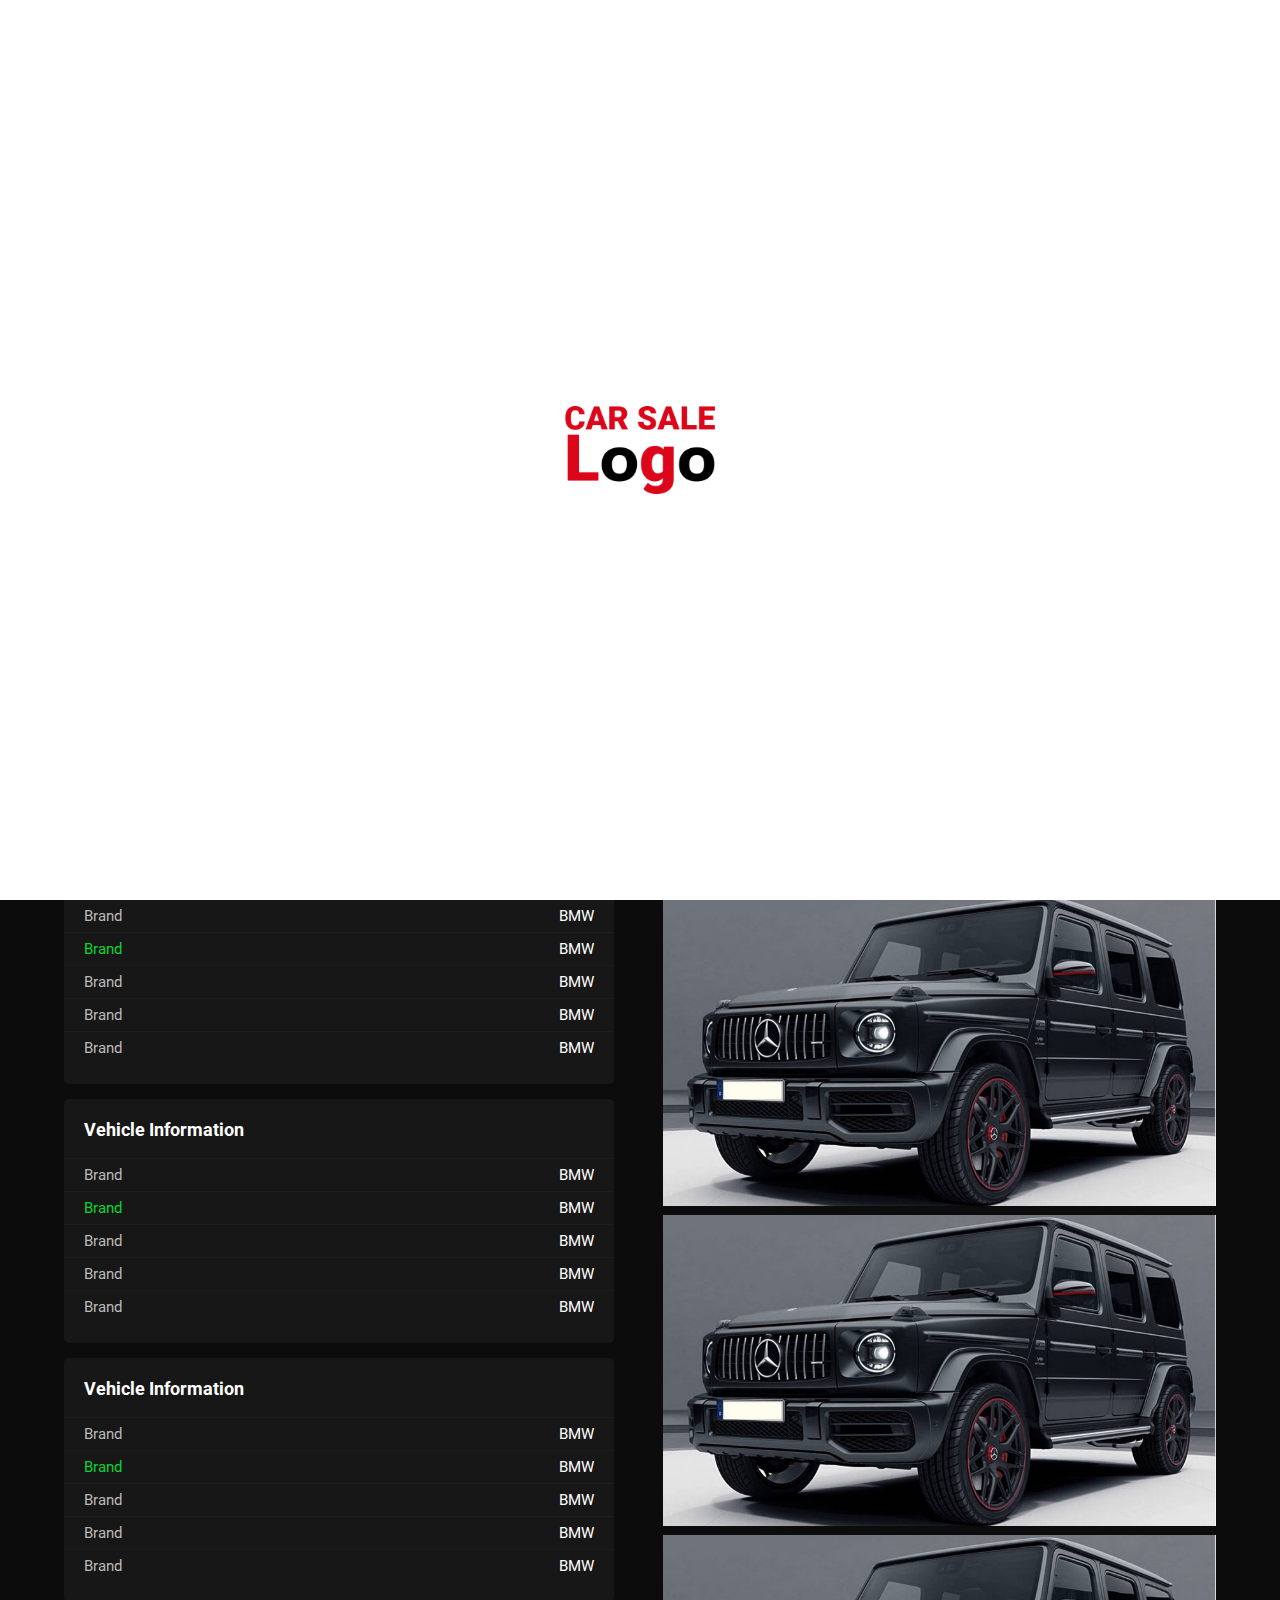
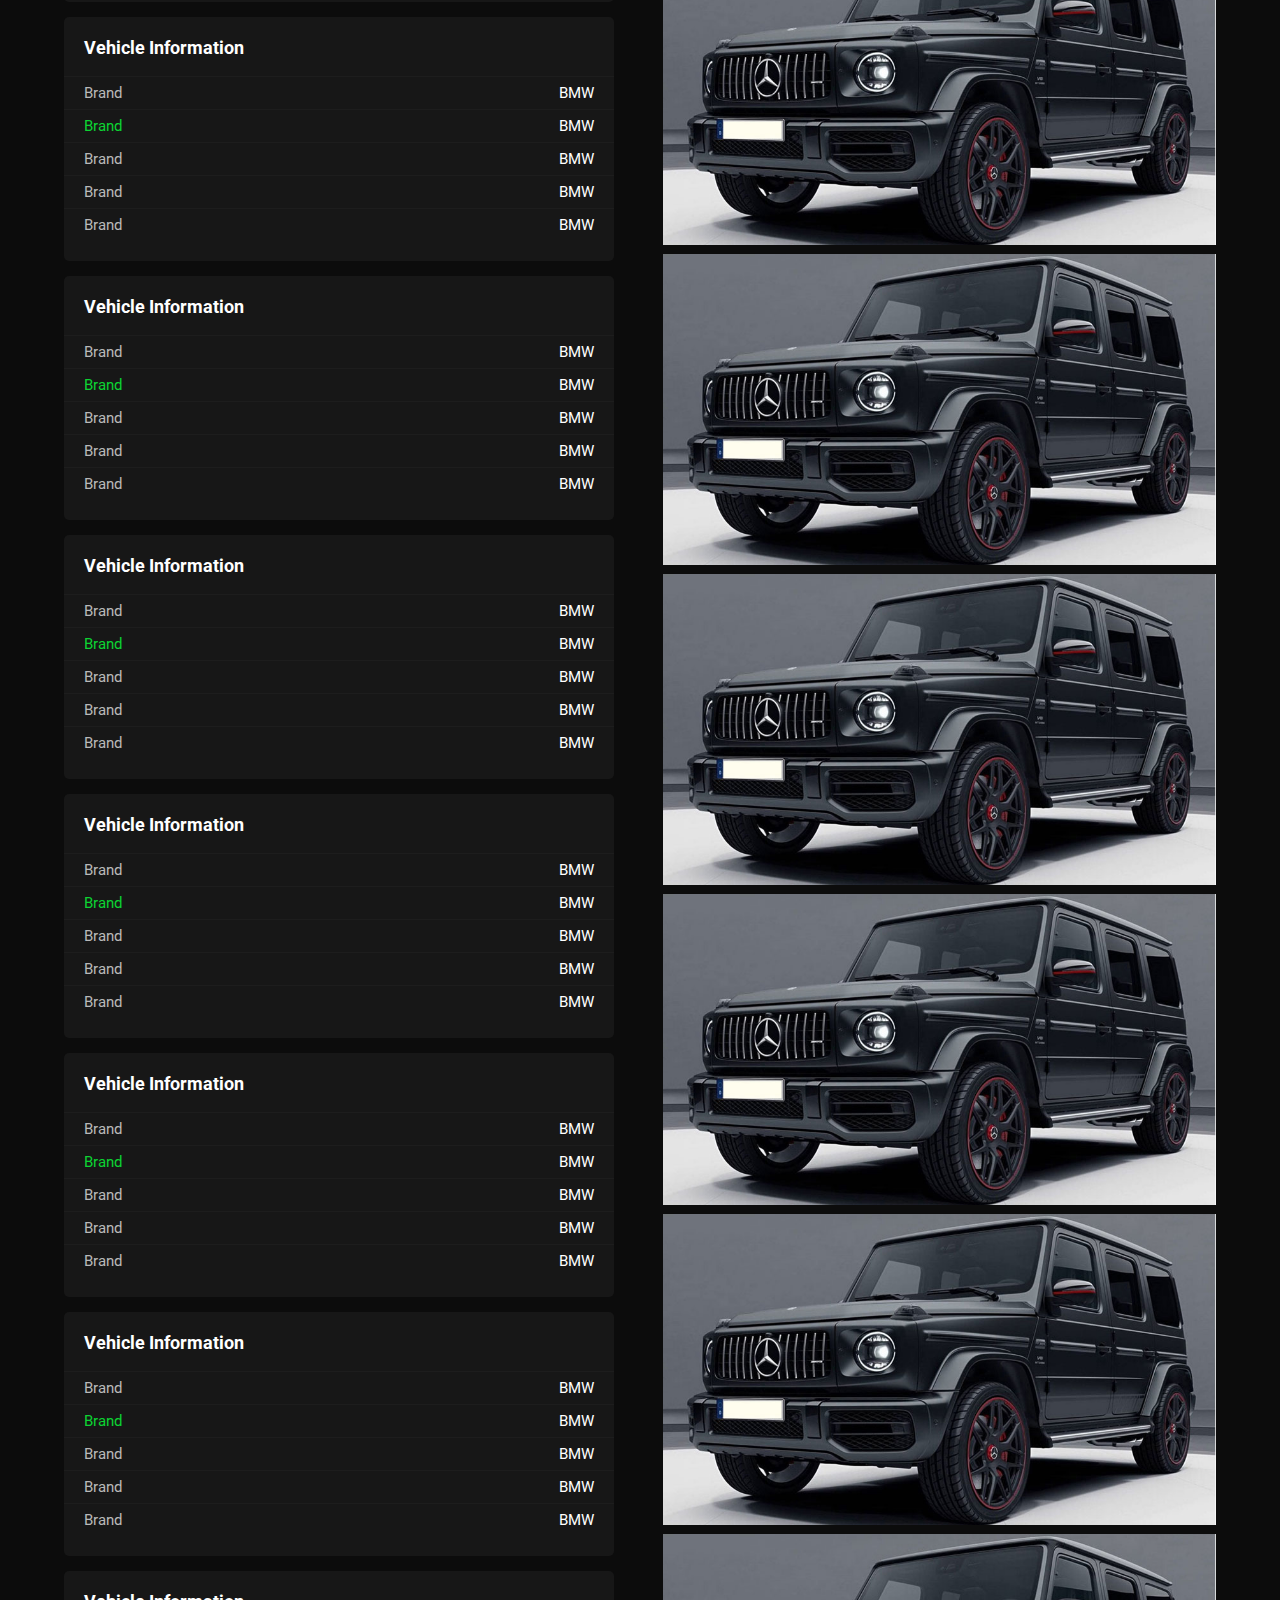
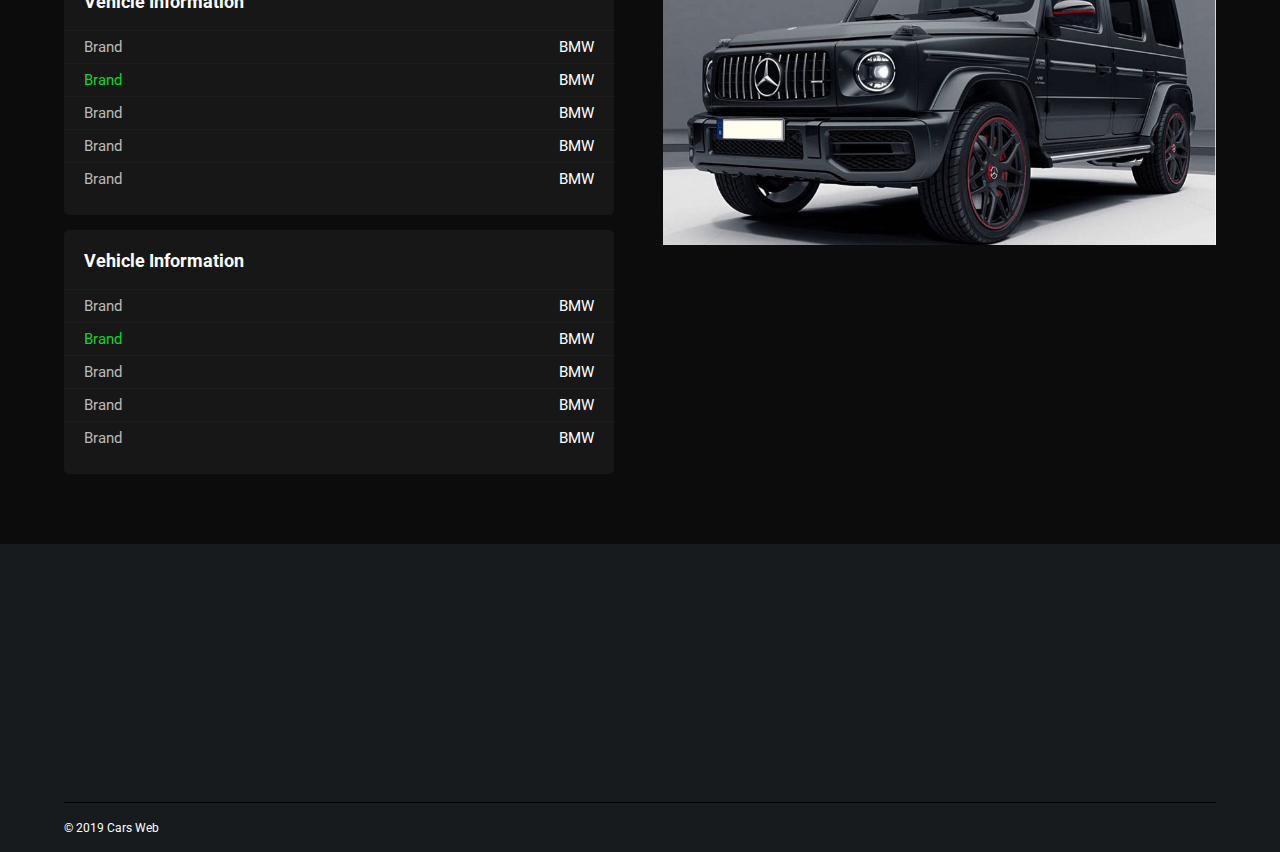
==== view.html @ 67e13fa1 "ViewPageAdded" ====
<!DOCTYPE html
  PUBLIC "-//W3C//DTD XHTML 1.0 Transitional//EN" "https://www.w3.org/TR/xhtml1/DTD/xhtml1-transitional.dtd">
<html xmlns="https://www.w3.org/1999/xhtml">

<head>
  <meta http-equiv="Content-Type" content="text/html; charset=utf-8" />
  <meta name="viewport" content="width=device-width, initial-scale=1.0, maximum-scale=1">
  <title>Car Sale</title>
  <meta name="description" content="Car Sale" />
   <meta name="keywords" content="Car Sale" />
  <link rel="shortcut icon" type="image/png" href="images/favicon.png" />
 
  <link href="css/car.css" rel="stylesheet" type="text/css" />
  <link href="css/jquery.scrollbar.css" rel="stylesheet" type="text/css" />
  <link href="css/animate.min.css" rel="stylesheet" type="text/css" />
  <link rel="stylesheet" href="fonts/fontawesome-pro/css/fontawesome-pro.css">
 <link rel="stylesheet" href="https://sachinchoolur.github.io/lightslider/dist/css/lightslider.css">
</head>

<body>
  <div id="preloader"><img src="images/loader.png" alt="" /></div>

    <!--HEADER-->
    <header class="header InnerHeader">
      <div class="HeaderInner">
      <div class="menu_icon" id="menu-btn"><img alt="osprey International" src="images/menu-icon.png" /></div>
      <div class="logo">
        <a href="index.html" class="smooth-scroll">
          <img src="images/logo.png" alt="ISFUT" />
        </a>
      </div>
      <div class="menu-right">
                <div class="menu animatable fadeInDwon DarkMenu">
                    <ul class="mobile-menu clearfix">
                        <li><a href="index.html">Home </a></li>
                        <li><a href=""> About </a></li>
                        <li class="has_sub submenu-btn "><span class="menu_expand"></span> <a href="javascript:void(0)" >Cars ‎ </a>
                            <nav class="submenu ">
                                   
                           <ul>
                            <li><a href=""> Luxury Cars </a></li>
                            <li><a href=""> Sports Cars </a></li>
                            <li><a href=""> Normal Cars </a></li>

                           </ul>


                                    
                                         
                            </nav>
                          </li>


                          <li><a href=""> Latest News </a></li>
                        <li><a href=""> Our Clients </a></li>
                        <li><a href=""> Contact </a></li>
                        <li class="special-menu-item"><a href=""> Login </a></li>
                        <li class="special-menu-item"><a href=""> Register </a></li>
                       
                    </ul>
                </div>
            </div>
      <div class="clear"></div>
    </div>
    </header>
    <div class="ProductDetailPage">
        <div class="DetailsTitleBar">
          <!-- LEFT -->
          <div class="BrandAndModel">
      
            <button  class="BackToBtn" (click)="MakeagoBackFunction()">
            <i class="fa fa-chevron-left"></i>
            </button>
      
            <div class="Brand">
              <img src="images/brand/bmw.png">
            </div>
            <div class="Model">
              <span>BMW</span>
              <span>X5 2017</span>
            </div>
          </div>
          <!-- RIGHT -->
          <div class="PriceAndBook">
            <div class="ActualPriceArea">
              <div class="PriceDetails">
               
                <span class="Label">
                  Asking Price
                </span>
              </div>
              <div class="Price">
                  AED 171,200
                  <span class="IfNeg">( Negotiable )</span>
              </div>
            </div>
            <div class="BtnsArea">
           
        
              <button class="BookBtn">
               
                <span class="ContactLabel">
                 Book Now
                </span>
                <span class="Icon">
                  <i class="fal fa-arrow-right"></i>
                 </span>
              </button>
            </div>
          </div>
        </div>
        <div class="ViewDetailsAndImages">
            <div class="ViewDetails">
                <div class="CarDetailsScroll scrollbar-dynamic">
                    <h1>Vehicle Summary</h1>
                            <div class="ViewDetailsWrap">
                             <div class="PriceAndMileageWrap">
                                <div class="MileageBlock">
                                  <span>
                                    <h5>Mileage</h5>
                                    <h3>89,846 km</h3>
                                   
                                  </span>
                                </div>
                                <div class="PriceBlock">
                                  <span>
                                      <h5>AED</h5>
                                    <h3>171,200</h3>
                                  </span>
                                </div>
                      
                              </div>
                              <div class="CarMainDetailsWrap">
                             
                                <div class="DetailBlock">
                                    <span>
                                      <p>Year</p>
                                      <h3>2017</h3>
                                    </span>
                                  </div>
                                <div class="DetailBlock">
                                  <span>
                                    <p>Color</p>
                                    <h3>White</h3>
                                  </span>
                                </div>
                                <div class="DetailBlock">
                                  <span>
                                    <p>Body Type</p>
                                    <h3>Wagon</h3>
                                  </span>
                                </div>
                       <div class="DetailBlock">
                                  <span>
                                    <p>Engine Size</p>
                                    <h3>3.00 L</h3>
                                  </span>
                                </div>
                              <div class="DetailBlock">
                                  <span>
                                    <p>Specs</p>
                                    <h3>GCC</h3>
                                  </span>
                                </div> 
                                  <div class="DetailBlock">
                                  <span>
                                    <p>Fuel Type</p>
                                    <h3>Petrol</h3>
                                  </span>
                                </div>  
                                
                              </div>
                
                             
                            </div>



                            <div class="GuaranteeBlock">
                                <div class="Icon">
                                    <i class="fal fa-check"></i>
                                </div>
                                <h3>Car Buy-Back Guarantee:</h3>
                                <p> If at any point in time, you decide to sell the vehicle again, SellAnyCar.com will guarantee to purchase it within 30 minutes - in any condition, any make, any model, even if it is damaged or financed.</p>
                            </div>
                        

<div class="OtherDetails">
    <div class="VehicleInformation">
        <h2>Vehicle Information</h2>
        <div class="VehicleInformationDetails">
<ul>
<li>
<label>Brand</label>
<p class="Value">BMW</p>
</li>

<li class="Active">
<label>Brand</label>
<p class="Value">BMW</p>
</li>
<li>
<label>Brand</label>
<p class="Value">BMW</p>
</li>

<li>
<label>Brand</label>
<p class="Value">BMW</p>
</li>
<li>
<label>Brand</label>
<p class="Value">BMW</p>
</li>

</ul>
        </div>
    </div>

    <div class="VehicleInformation">
        <h2>Vehicle Information</h2>
        <div class="VehicleInformationDetails">
<ul>
<li>
<label>Brand</label>
<p class="Value">BMW</p>
</li>

<li class="Active">
<label>Brand</label>
<p class="Value">BMW</p>
</li>
<li>
<label>Brand</label>
<p class="Value">BMW</p>
</li>

<li>
<label>Brand</label>
<p class="Value">BMW</p>
</li>
<li>
<label>Brand</label>
<p class="Value">BMW</p>
</li>

</ul>
        </div>
    </div>

    <div class="VehicleInformation">
        <h2>Vehicle Information</h2>
        <div class="VehicleInformationDetails">
<ul>
<li>
<label>Brand</label>
<p class="Value">BMW</p>
</li>

<li class="Active">
<label>Brand</label>
<p class="Value">BMW</p>
</li>
<li>
<label>Brand</label>
<p class="Value">BMW</p>
</li>

<li>
<label>Brand</label>
<p class="Value">BMW</p>
</li>
<li>
<label>Brand</label>
<p class="Value">BMW</p>
</li>

</ul>
        </div>
    </div>

    <div class="VehicleInformation">
        <h2>Vehicle Information</h2>
        <div class="VehicleInformationDetails">
<ul>
<li>
<label>Brand</label>
<p class="Value">BMW</p>
</li>

<li class="Active">
<label>Brand</label>
<p class="Value">BMW</p>
</li>
<li>
<label>Brand</label>
<p class="Value">BMW</p>
</li>

<li>
<label>Brand</label>
<p class="Value">BMW</p>
</li>
<li>
<label>Brand</label>
<p class="Value">BMW</p>
</li>

</ul>
        </div>
    </div>
    <div class="VehicleInformation">
        <h2>Vehicle Information</h2>
        <div class="VehicleInformationDetails">
<ul>
<li>
<label>Brand</label>
<p class="Value">BMW</p>
</li>

<li class="Active">
<label>Brand</label>
<p class="Value">BMW</p>
</li>
<li>
<label>Brand</label>
<p class="Value">BMW</p>
</li>

<li>
<label>Brand</label>
<p class="Value">BMW</p>
</li>
<li>
<label>Brand</label>
<p class="Value">BMW</p>
</li>

</ul>
        </div>
    </div>
    <div class="VehicleInformation">
        <h2>Vehicle Information</h2>
        <div class="VehicleInformationDetails">
<ul>
<li>
<label>Brand</label>
<p class="Value">BMW</p>
</li>

<li class="Active">
<label>Brand</label>
<p class="Value">BMW</p>
</li>
<li>
<label>Brand</label>
<p class="Value">BMW</p>
</li>

<li>
<label>Brand</label>
<p class="Value">BMW</p>
</li>
<li>
<label>Brand</label>
<p class="Value">BMW</p>
</li>

</ul>
        </div>
    </div>
    <div class="VehicleInformation">
        <h2>Vehicle Information</h2>
        <div class="VehicleInformationDetails">
<ul>
<li>
<label>Brand</label>
<p class="Value">BMW</p>
</li>

<li class="Active">
<label>Brand</label>
<p class="Value">BMW</p>
</li>
<li>
<label>Brand</label>
<p class="Value">BMW</p>
</li>

<li>
<label>Brand</label>
<p class="Value">BMW</p>
</li>
<li>
<label>Brand</label>
<p class="Value">BMW</p>
</li>

</ul>
        </div>
    </div>
    <div class="VehicleInformation">
        <h2>Vehicle Information</h2>
        <div class="VehicleInformationDetails">
<ul>
<li>
<label>Brand</label>
<p class="Value">BMW</p>
</li>

<li class="Active">
<label>Brand</label>
<p class="Value">BMW</p>
</li>
<li>
<label>Brand</label>
<p class="Value">BMW</p>
</li>

<li>
<label>Brand</label>
<p class="Value">BMW</p>
</li>
<li>
<label>Brand</label>
<p class="Value">BMW</p>
</li>

</ul>
        </div>
    </div>

    <div class="VehicleInformation">
        <h2>Vehicle Information</h2>
        <div class="VehicleInformationDetails">
<ul>
<li>
<label>Brand</label>
<p class="Value">BMW</p>
</li>

<li class="Active">
<label>Brand</label>
<p class="Value">BMW</p>
</li>
<li>
<label>Brand</label>
<p class="Value">BMW</p>
</li>

<li>
<label>Brand</label>
<p class="Value">BMW</p>
</li>
<li>
<label>Brand</label>
<p class="Value">BMW</p>
</li>

</ul>
        </div>
    </div>
    <div class="VehicleInformation">
        <h2>Vehicle Information</h2>
        <div class="VehicleInformationDetails">
<ul>
<li>
<label>Brand</label>
<p class="Value">BMW</p>
</li>

<li class="Active">
<label>Brand</label>
<p class="Value">BMW</p>
</li>
<li>
<label>Brand</label>
<p class="Value">BMW</p>
</li>

<li>
<label>Brand</label>
<p class="Value">BMW</p>
</li>
<li>
<label>Brand</label>
<p class="Value">BMW</p>
</li>

</ul>
        </div>
    </div>
    <div class="VehicleInformation">
        <h2>Vehicle Information</h2>
        <div class="VehicleInformationDetails">
<ul>
<li>
<label>Brand</label>
<p class="Value">BMW</p>
</li>

<li class="Active">
<label>Brand</label>
<p class="Value">BMW</p>
</li>
<li>
<label>Brand</label>
<p class="Value">BMW</p>
</li>

<li>
<label>Brand</label>
<p class="Value">BMW</p>
</li>
<li>
<label>Brand</label>
<p class="Value">BMW</p>
</li>

</ul>
        </div>
    </div>
    
</div>

                            
                        </div>
                           
                          </div>
            <div class="ViewImages">
           
                <ul id="lightSlider" class="CarImagesGallery">
                    <li data-thumb="images/cars/g63/thumbs/Mercedez-G63-edition.jpg">
                        <img src="images/cars/g63/Mercedez-G63-edition.jpg" />
                    </li>
                    <li data-thumb="images/cars/g63/thumbs/Mercedez-G63-edition.jpg">
                        <img src="images/cars/g63/Mercedez-G63-edition.jpg" />
                    </li>
    
                    <li data-thumb="images/cars/g63/thumbs/Mercedez-G63-edition.jpg">
                        <img src="images/cars/g63/Mercedez-G63-edition.jpg" />
                    </li>
    
    
                    <li data-thumb="images/cars/g63/thumbs/Mercedez-G63-edition.jpg">
                        <img src="images/cars/g63/Mercedez-G63-edition.jpg" />
                    </li>
                    <li data-thumb="images/cars/g63/thumbs/Mercedez-G63-edition.jpg">
                        <img src="images/cars/g63/Mercedez-G63-edition.jpg" />
                    </li>
    
                    <li data-thumb="images/cars/g63/thumbs/Mercedez-G63-edition.jpg">
                        <img src="images/cars/g63/Mercedez-G63-edition.jpg" />
                    </li>
                      <li data-thumb="images/cars/g63/thumbs/Mercedez-G63-edition.jpg">
                        <img src="images/cars/g63/Mercedez-G63-edition.jpg" />
                    </li>
                    <li data-thumb="images/cars/g63/thumbs/Mercedez-G63-edition.jpg">
                        <img src="images/cars/g63/Mercedez-G63-edition.jpg" />
                    </li>
                    <li data-thumb="images/cars/g63/thumbs/Mercedez-G63-edition.jpg">
                        <img src="images/cars/g63/Mercedez-G63-edition.jpg" />
                    </li>  <li data-thumb="images/cars/g63/thumbs/Mercedez-G63-edition.jpg">
                        <img src="images/cars/g63/Mercedez-G63-edition.jpg" />
                    </li>
                </ul>
              </div>
          
         
        </div>
        
      
      </div>

        
  
    <footer>
        <div class="InnerFooter animatable fadeIn">
            <!-- 1 -->
            <div class="CarWebInfo">
                <div class="FooterHeads">
                    <img src="images/white-logo.png" />
                </div>
                <p>+12 34567890</p>
                <p>info@example.com</p>
                <p>Abcd, ZyyX Tower, Floor 0123,<br> Kuwait</p>
            </div>
            <!-- 2 -->
            <div class="QuickLinks">
                <div class="FooterHeads">
                    <h4>Quick <span>Links</span></h4>
                </div>
                <a >Home</a>
                <a >About Us</a>
                <a >Contact Us</a>
                <a >News</a>
            </div>
            <!-- 3 -->
                <div class="MobileAppLinks">
                <div class="FooterHeads">
                    <h4>Categories</h4>
                </div>
                <a href="">Luxury Cars</a>
                <a href="">Sports Cars</a>
                <a href="">Normal Cars</a>
                <a href="">Used Cars</a>
            </div>
            <!-- 4 -->
               <div class="CreativeDesignLinks">
        <div class="FooterHeads">
          <h4>Follow <span>Us</span></h4>
        </div>
        <a href="#"><i class="fab fa-facebook-f"></i> Facebook</a>
        <a href="#"><i class="fab fa-instagram"></i> Instagram</a>
        <a href="#"><i class="fab fa-twitter"></i> Twitter</a>
        <a href="#"><i class="fab fa-youtube"></i> Youtube </a>
      </div>
        </div>
        <div class="end-footer">
            <p>© 2019 Cars Web </p>
        </div>
    </footer>
  

  <!-- ..................................... CONTENTS END HERE  ................................................. -->

  
  <!--jQuery-->
  <script src="js/main_jQuery.js" type="text/javascript"></script>
  <script src="js/jquery.scrollbar.min.js"></script>
  <script>
    jQuery(document).ready(function(){
    jQuery('.CarDetailsScroll').scrollbar();
});
  </script>
  <!-- Menu Script -->
  <script src="js/menu.js" type="text/javascript" charset="utf-8"></script>
  <script src="js/scroll-animation.js" type="text/javascript" charset="utf-8"></script>

  <!-- LOADER -->
  <script>
    $(window).load(function () {
      setTimeout(function () { // Remove this on production
        $("#preloader").fadeOut();
        setTimeout(function () {
          $("#preloader").remove();
        }, 500);
      }, 1000);
    });
  </script>
 

   <script src="https://sachinchoolur.github.io/lightslider/dist/js/lightslider.js"></script>
<script>

$('#lightSlider').lightSlider({
    gallery: true,
    item: 1,
    loop:true,
    slideMargin: 0,
    thumbItem: 6,
});
</script>

</body>

</html>
---- css/car.css ----
/*=== Attached CSS Files
=============================================================================*/
@import url("settings.css");
@import url("style.css");
@import url("theme.css");
@import url("responsive.css");
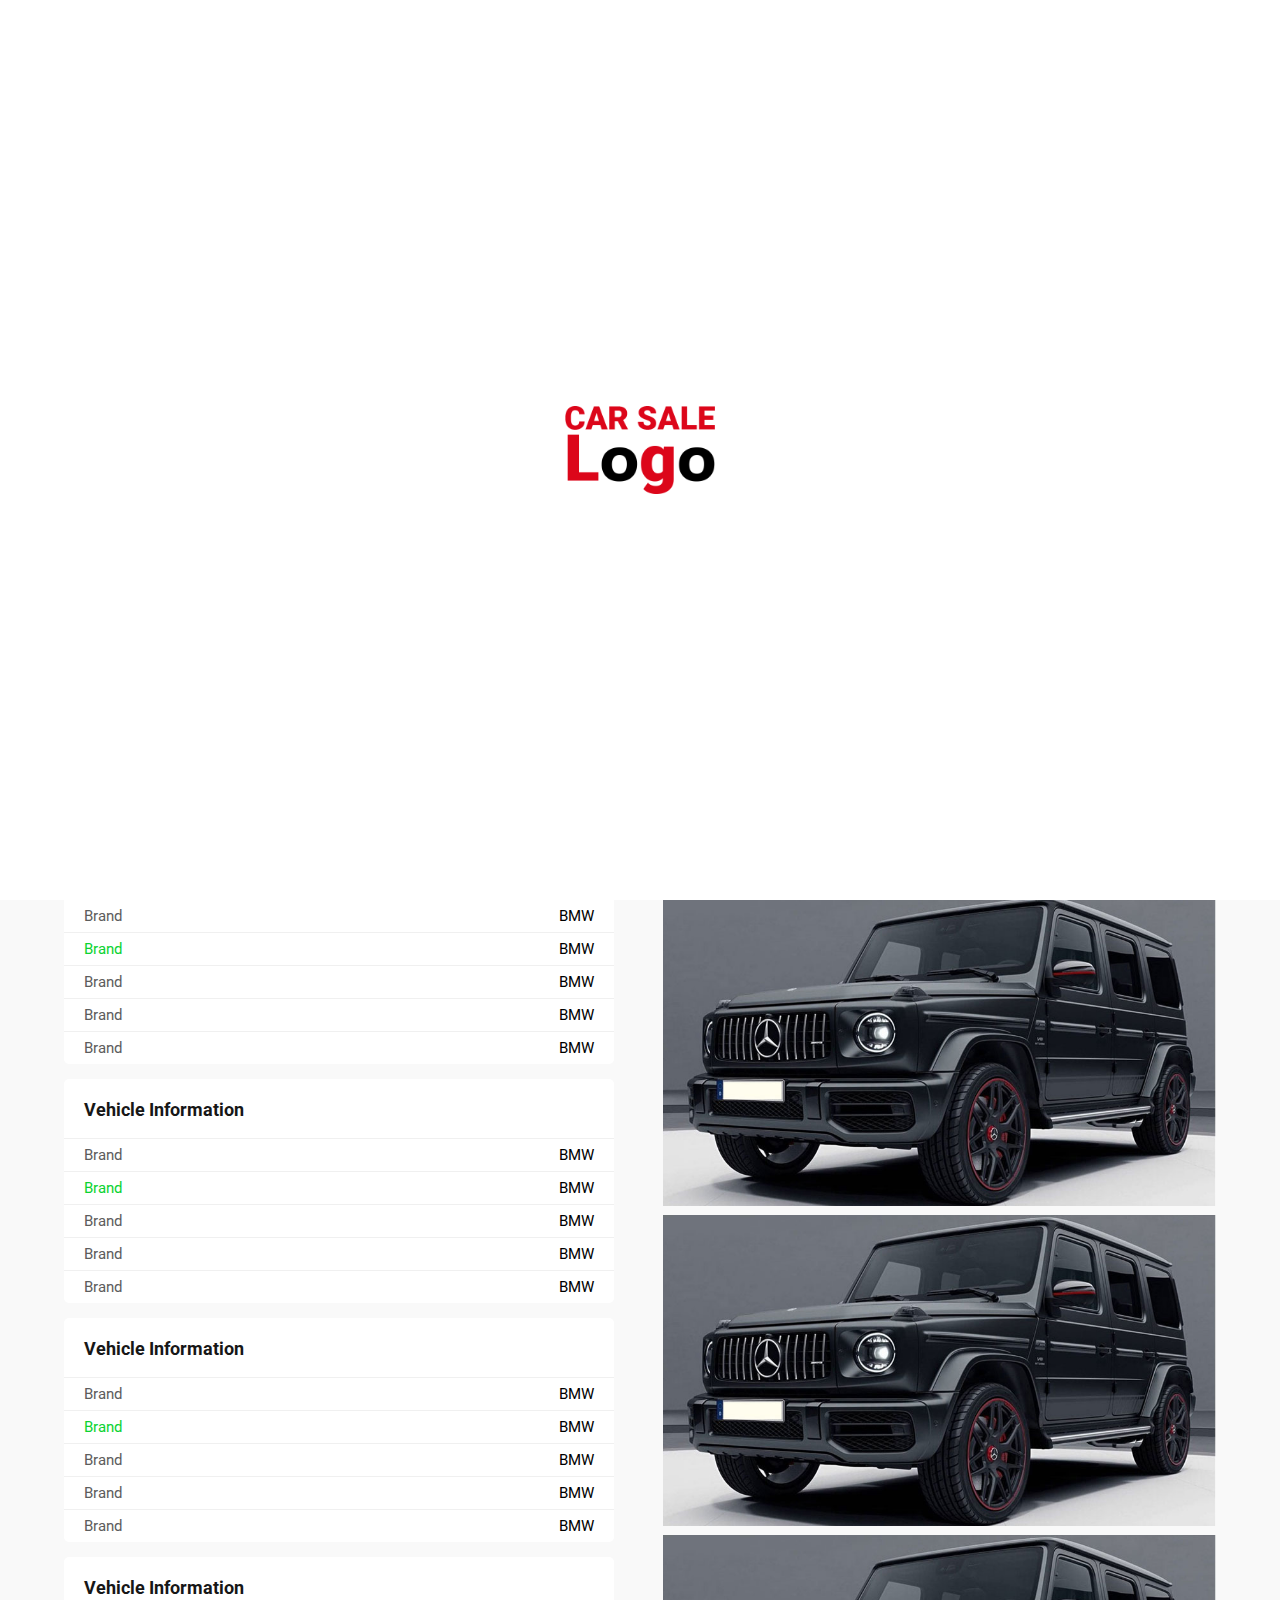
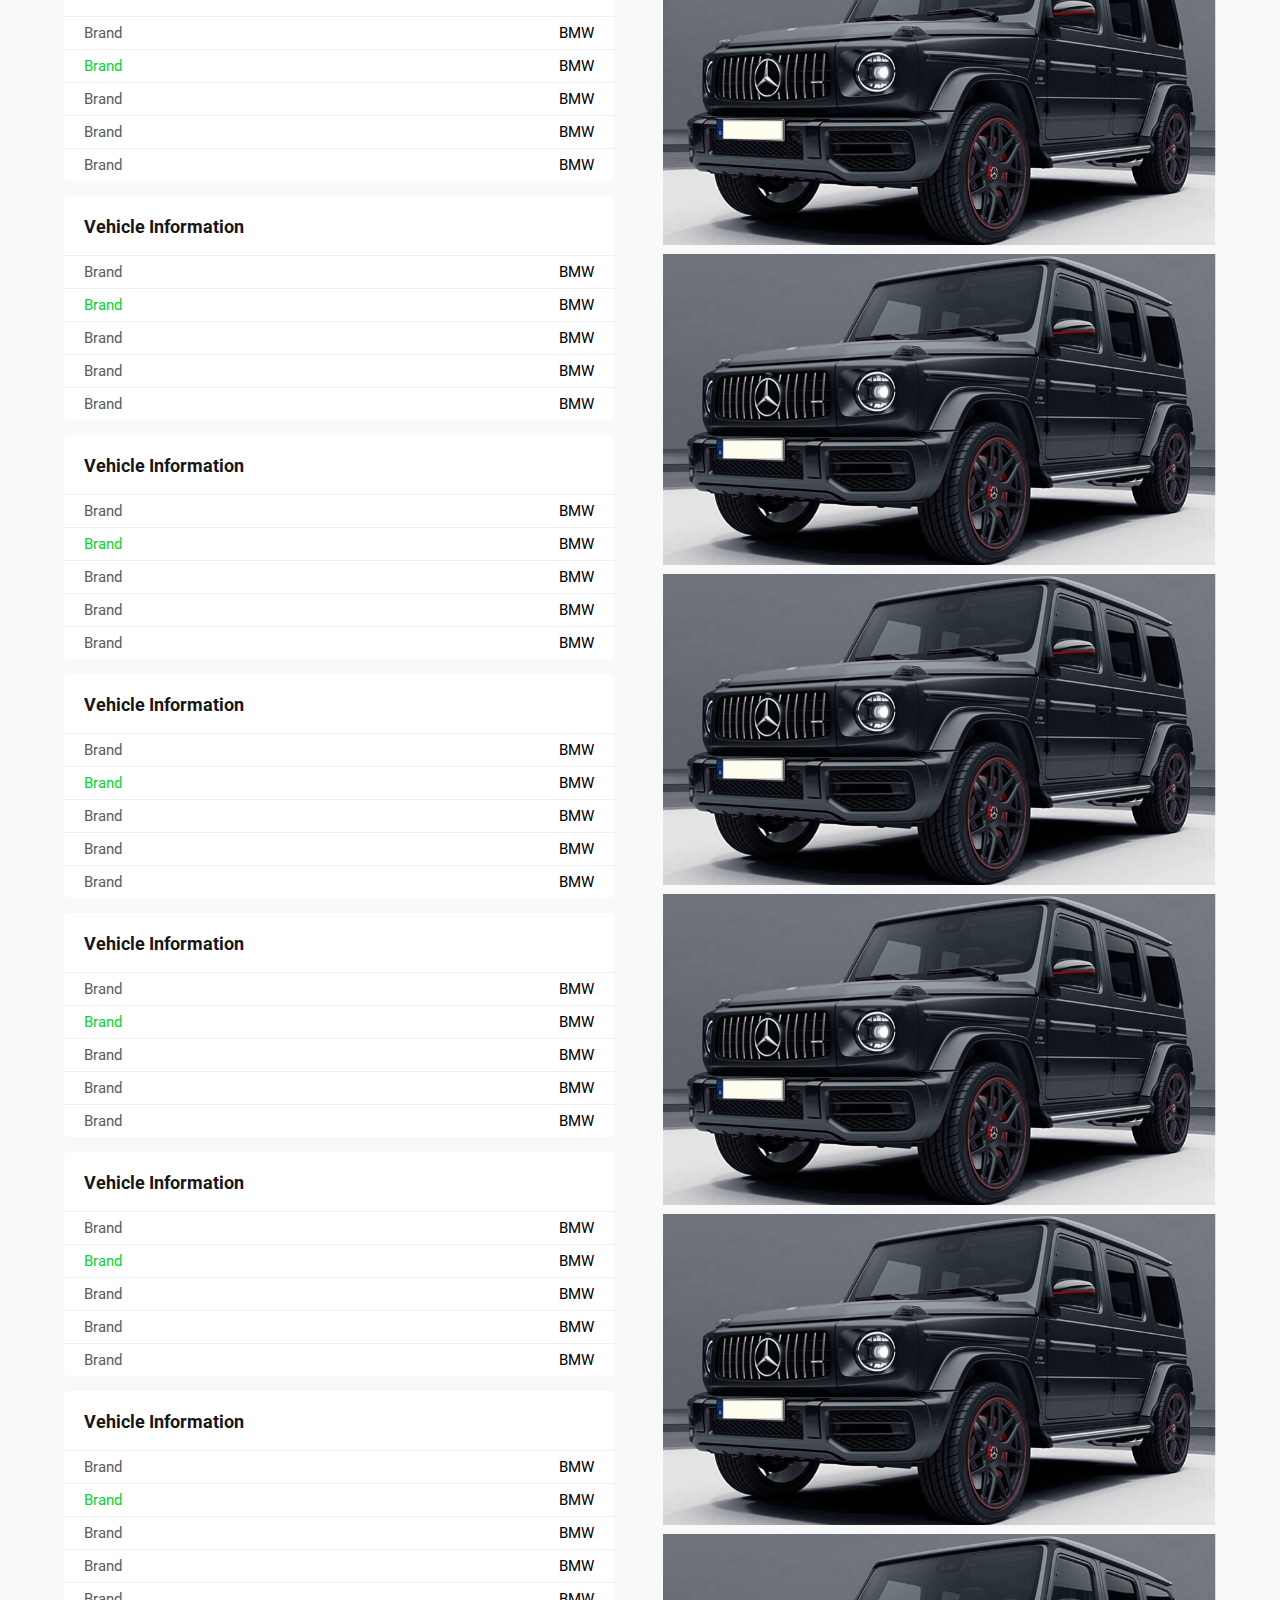
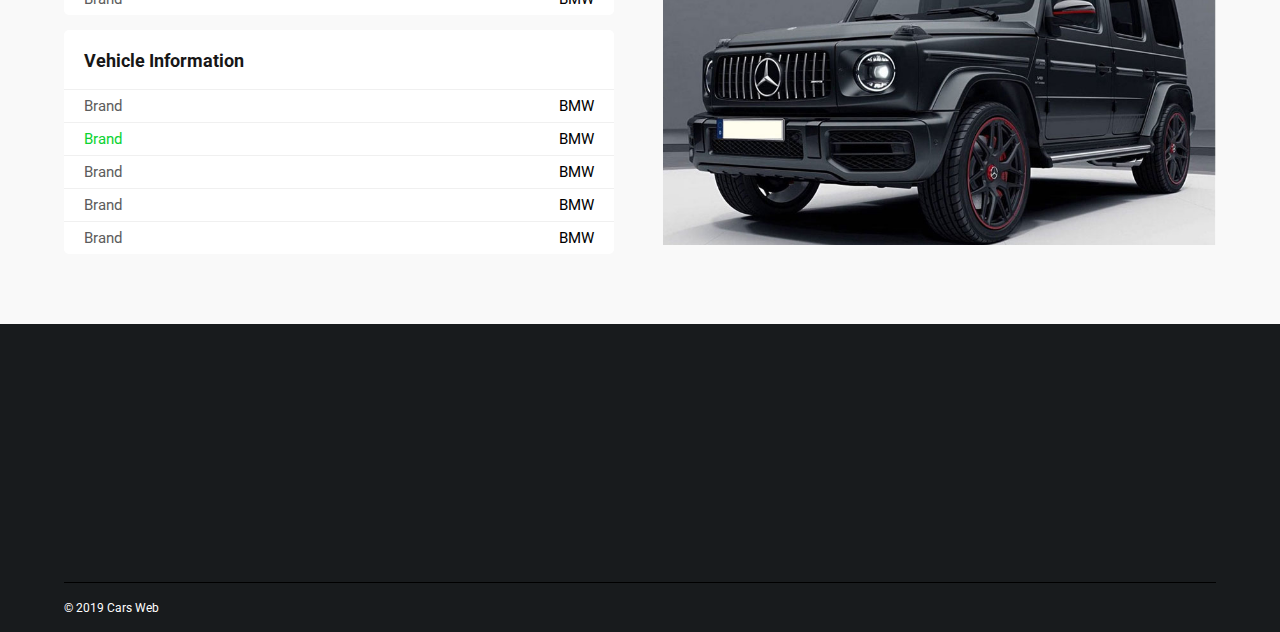
==== commit 6bad66cb: "White" ====
--- a/view.html
+++ b/view.html
@@ -30,7 +30,7 @@
         </a>
       </div>
       <div class="menu-right">
-                <div class="menu animatable fadeInDwon DarkMenu">
+                <div class="menu animatable fadeInDwon ">
                     <ul class="mobile-menu clearfix">
                         <li><a href="index.html">Home </a></li>
                         <li><a href=""> About </a></li>
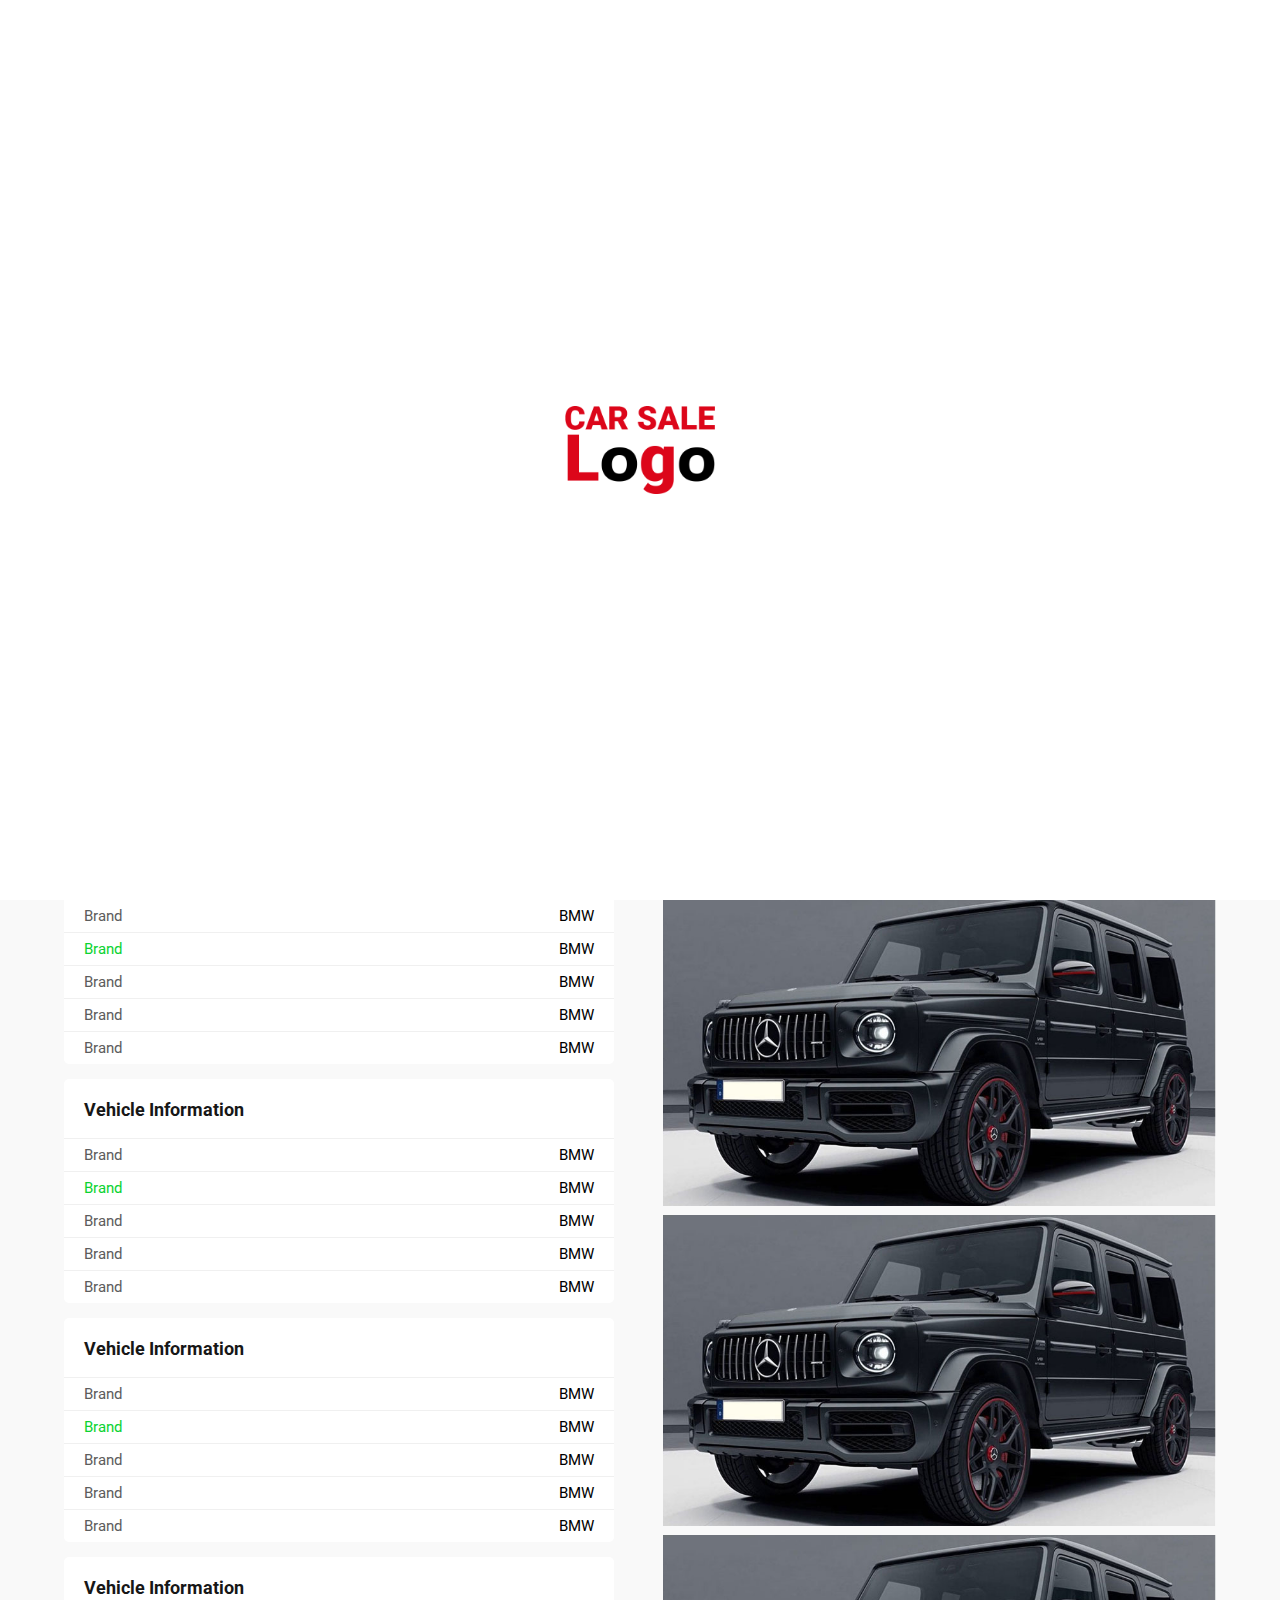
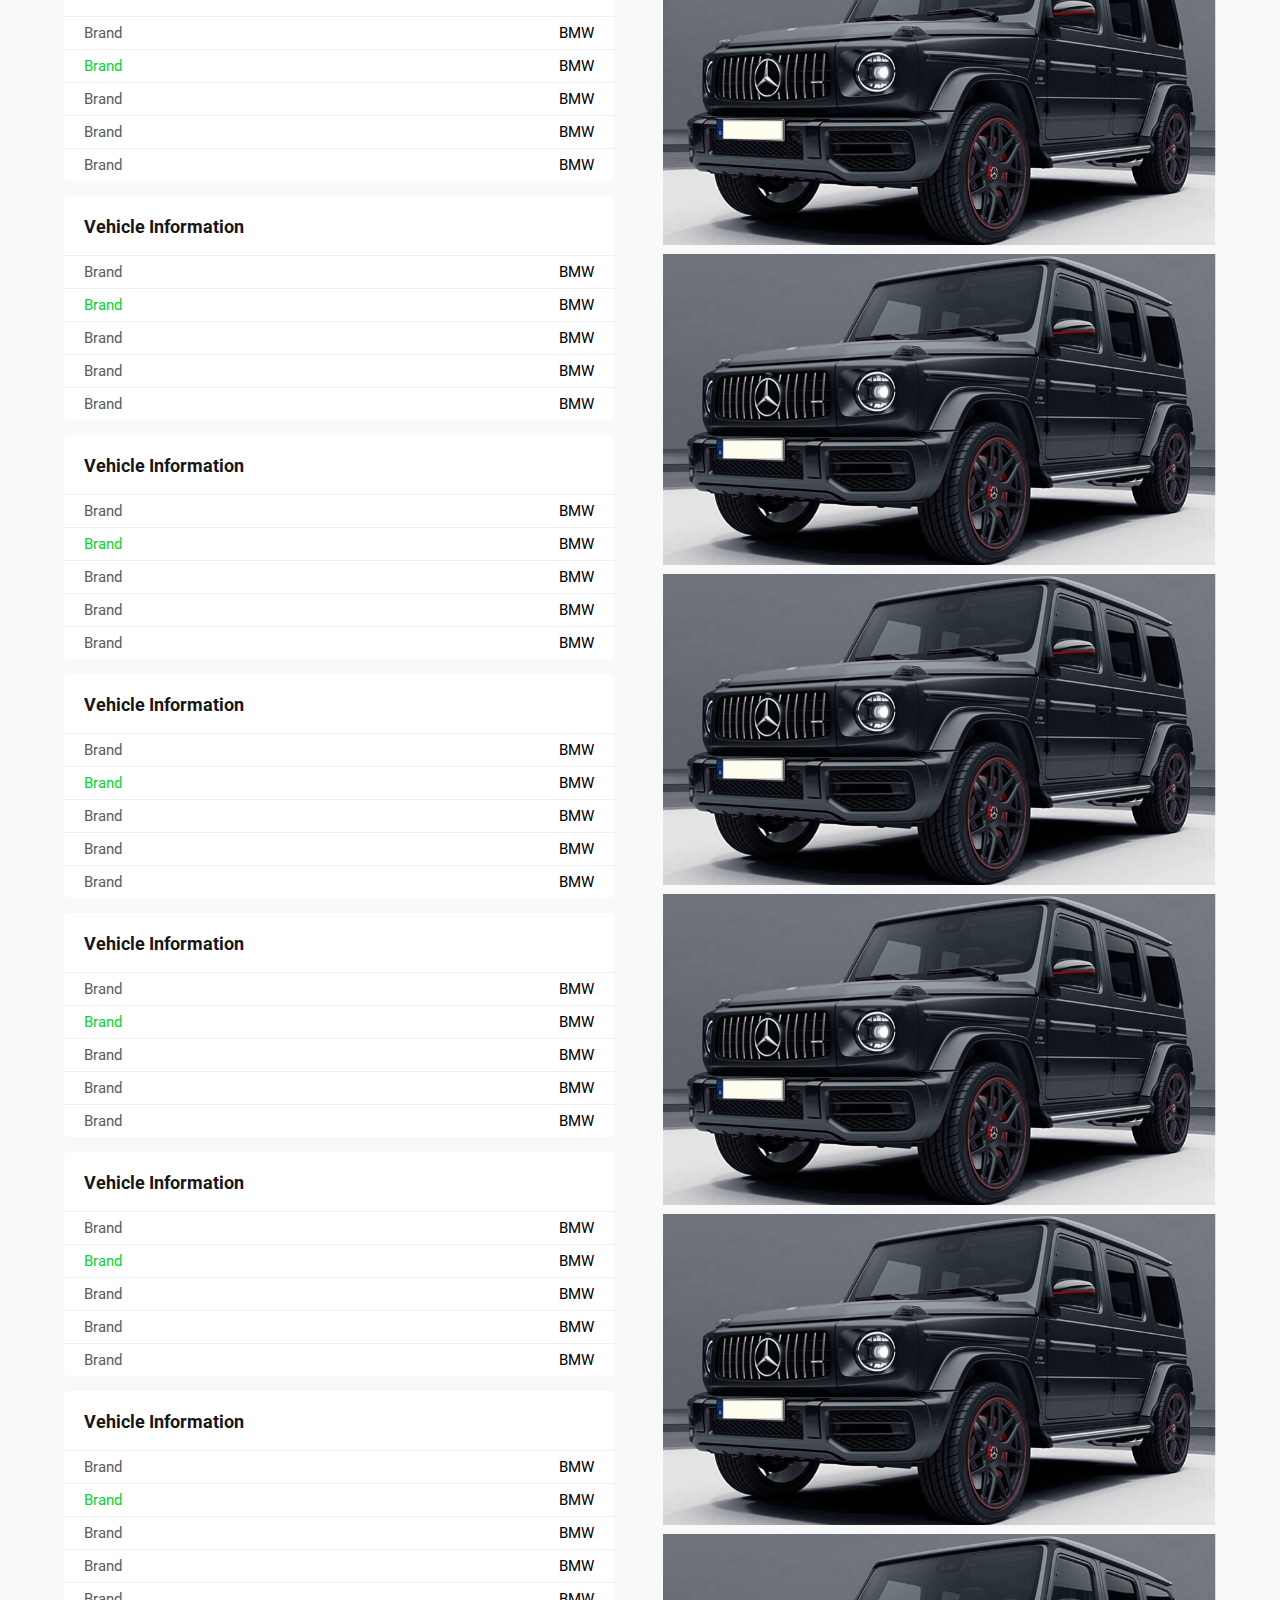
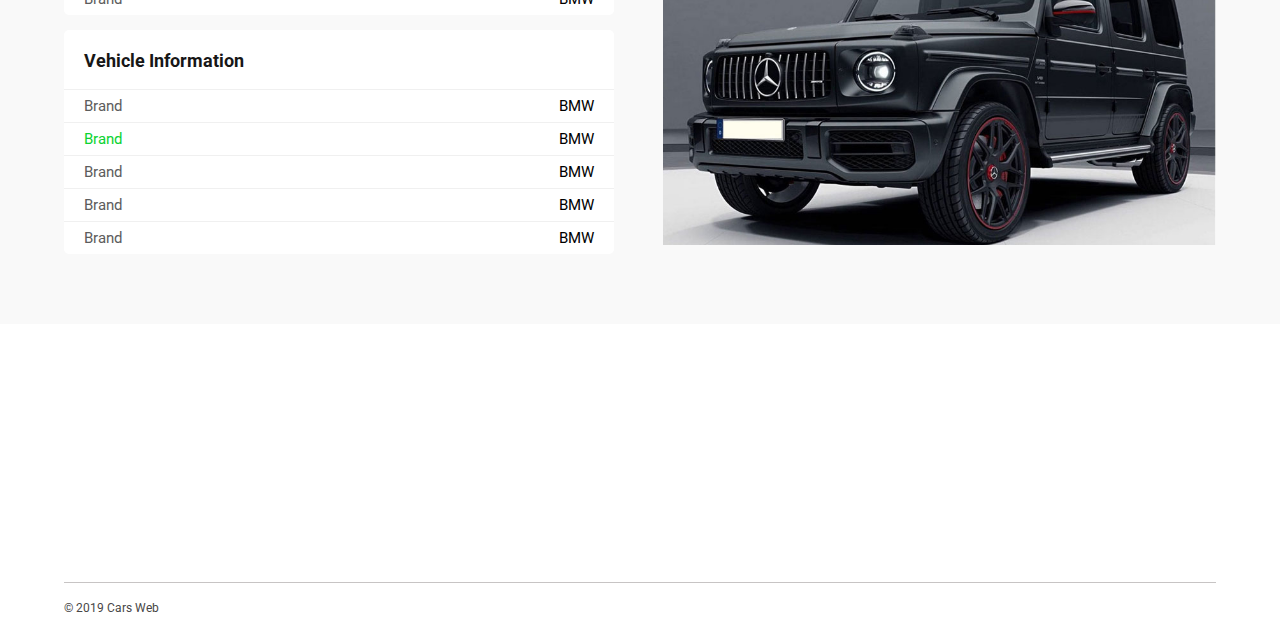
==== commit 84d6bae5: "White Footer Updated" ====
--- a/view.html
+++ b/view.html
@@ -579,7 +579,7 @@
             <!-- 1 -->
             <div class="CarWebInfo">
                 <div class="FooterHeads">
-                    <img src="images/white-logo.png" />
+                    <img src="images/logo.png" />
                 </div>
                 <p>+12 34567890</p>
                 <p>info@example.com</p>
